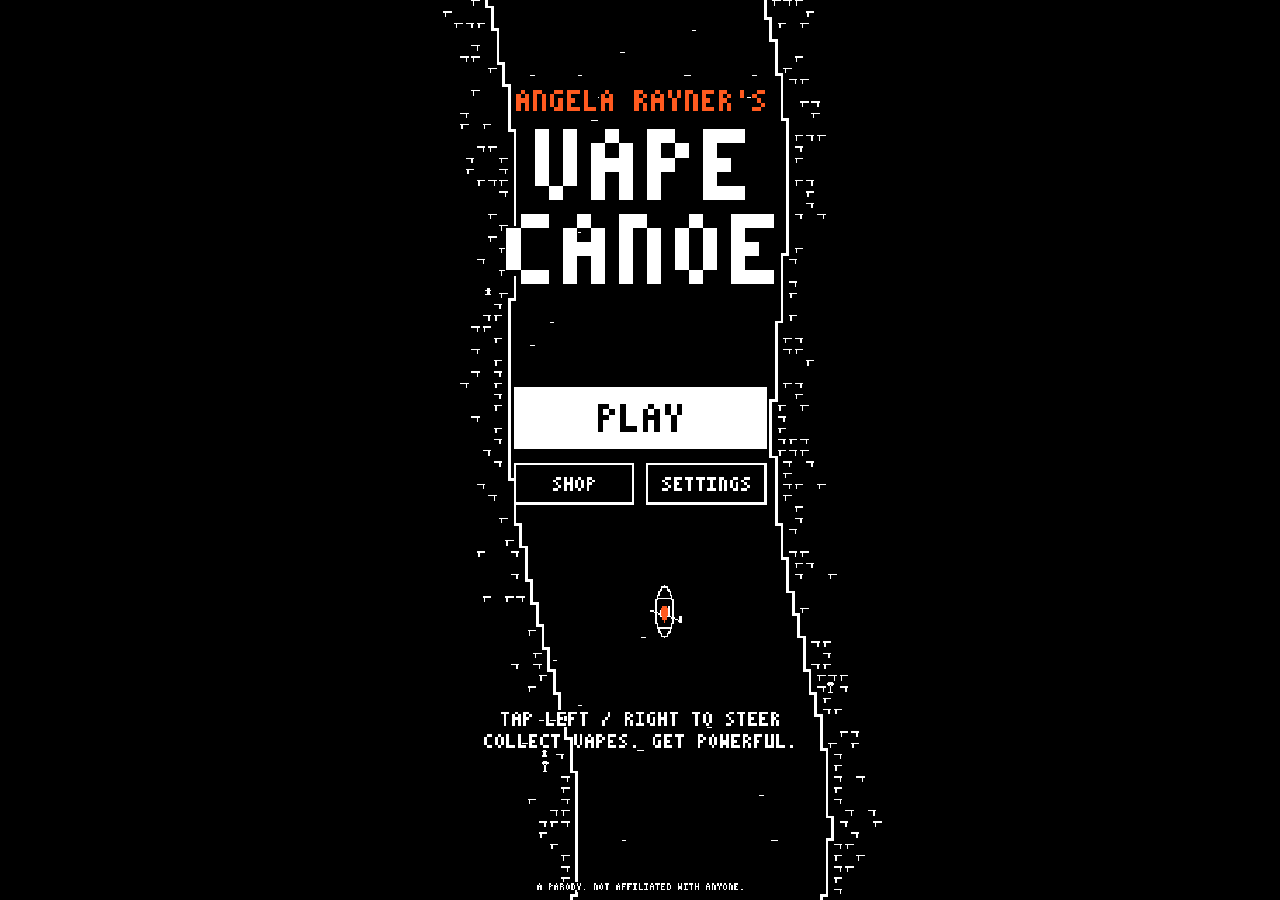
==== vape-canoe.html @ 208c9ad8 "Add single-file build (vape-canoe.html) and bundle script Co-Authored-By: Claude Fable 5.2 <noreply@" ====
<!doctype html>
<html lang="en-GB">
<head>
<meta charset="utf-8">
<meta name="viewport" content="width=device-width, initial-scale=1, maximum-scale=1, user-scalable=no">
<title>Angela Rayner's Vape Canoe</title>
<meta name="description" content="Paddle. Vape. Melt the horde. A one-thumb endless runner that turns into a bullet heaven. A parody.">
<meta name="theme-color" content="#000000">
<meta property="og:type" content="website">
<meta property="og:title" content="Angela Rayner's Vape Canoe">
<meta property="og:description" content="Paddle. Vape. Melt the horde. How many vapes can you collect?">
<meta name="mobile-web-app-capable" content="yes">
<meta name="apple-mobile-web-app-capable" content="yes">
<meta name="apple-mobile-web-app-status-bar-style" content="black">
<link rel="icon" href="[data-uri]">
<link rel="apple-touch-icon" href="[data-uri]">
<style>
  html, body { margin: 0; height: 100%; background: #000; overflow: hidden; overscroll-behavior: none; }
  body { display: flex; align-items: center; justify-content: center; height: 100dvh;
         touch-action: none; user-select: none; -webkit-user-select: none; -webkit-touch-callout: none; -webkit-tap-highlight-color: transparent; }
  canvas { display: block; background: #000; image-rendering: pixelated; image-rendering: crisp-edges; image-rendering: pixelated; }
</style>
</head>
<body>
<canvas id="game" width="360" height="640"></canvas>
<script type="importmap">{"imports":{"vc/config":"[data-uri]","vc/gfx":"[data-uri]","vc/platform":"[data-uri]","vc/game":"[data-uri]","vc/render":"[data-uri]","vc/main":"[data-uri]"}}</script>
<script type="module">import 'vc/main';</script>
</body>
</html>
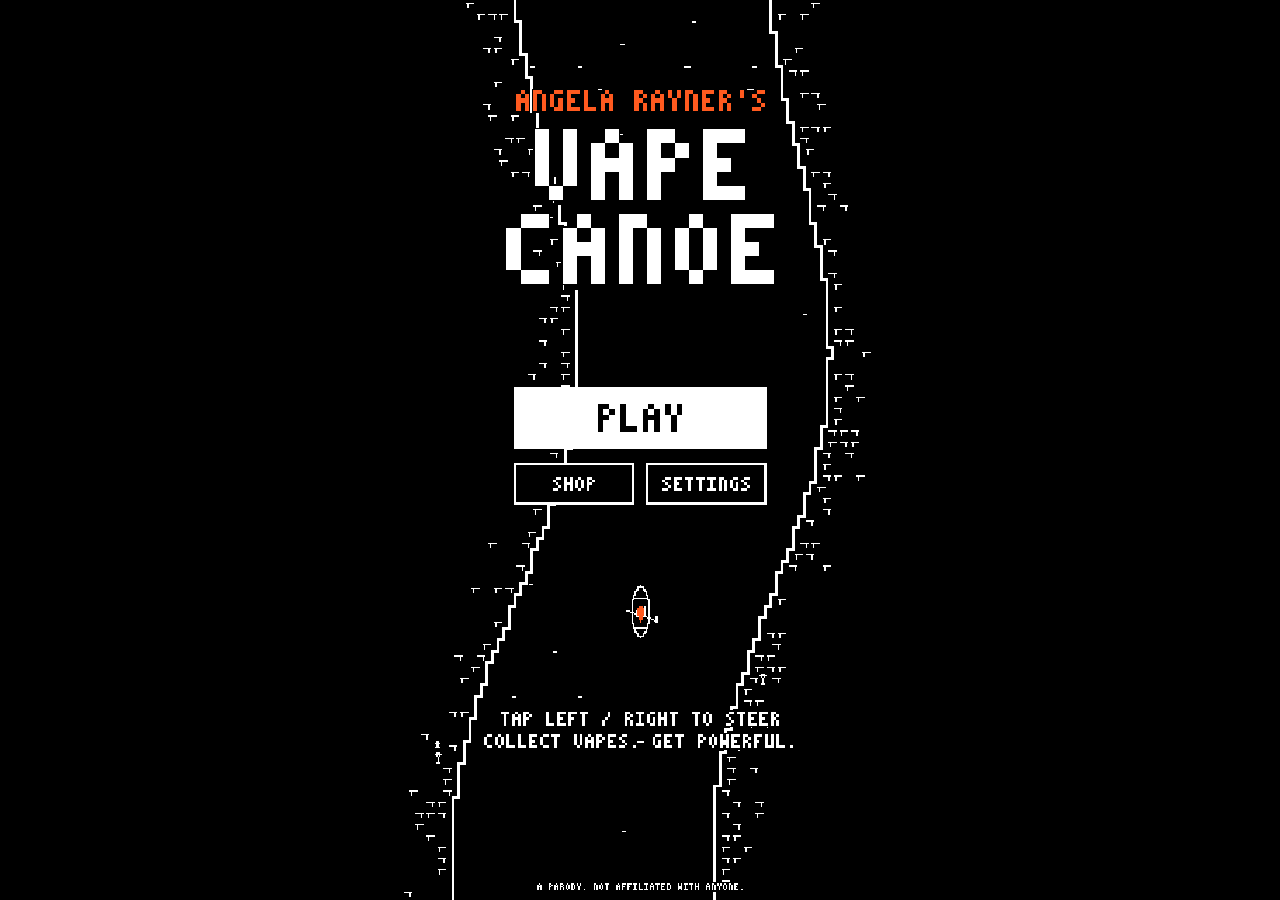
==== commit e288fea9: "Move HUD to a bottom status bar with a health-reactive face portrait Co-Authored-By: Claude Fable 5." ====
--- a/vape-canoe.html
+++ b/vape-canoe.html
@@ -23,7 +23,7 @@
 </head>
 <body>
 <canvas id="game" width="360" height="640"></canvas>
-<script type="importmap">{"imports":{"vc/config":"[data-uri]","vc/gfx":"[data-uri]","vc/platform":"[data-uri]","vc/game":"[data-uri]","vc/render":"[data-uri]","vc/main":"[data-uri]"}}</script>
+<script type="importmap">{"imports":{"vc/config":"[data-uri]","vc/gfx":"[data-uri]","vc/platform":"[data-uri]","vc/game":"[data-uri]","vc/render":"[data-uri]","vc/main":"[data-uri]"}}</script>
 <script type="module">import 'vc/main';</script>
 </body>
 </html>
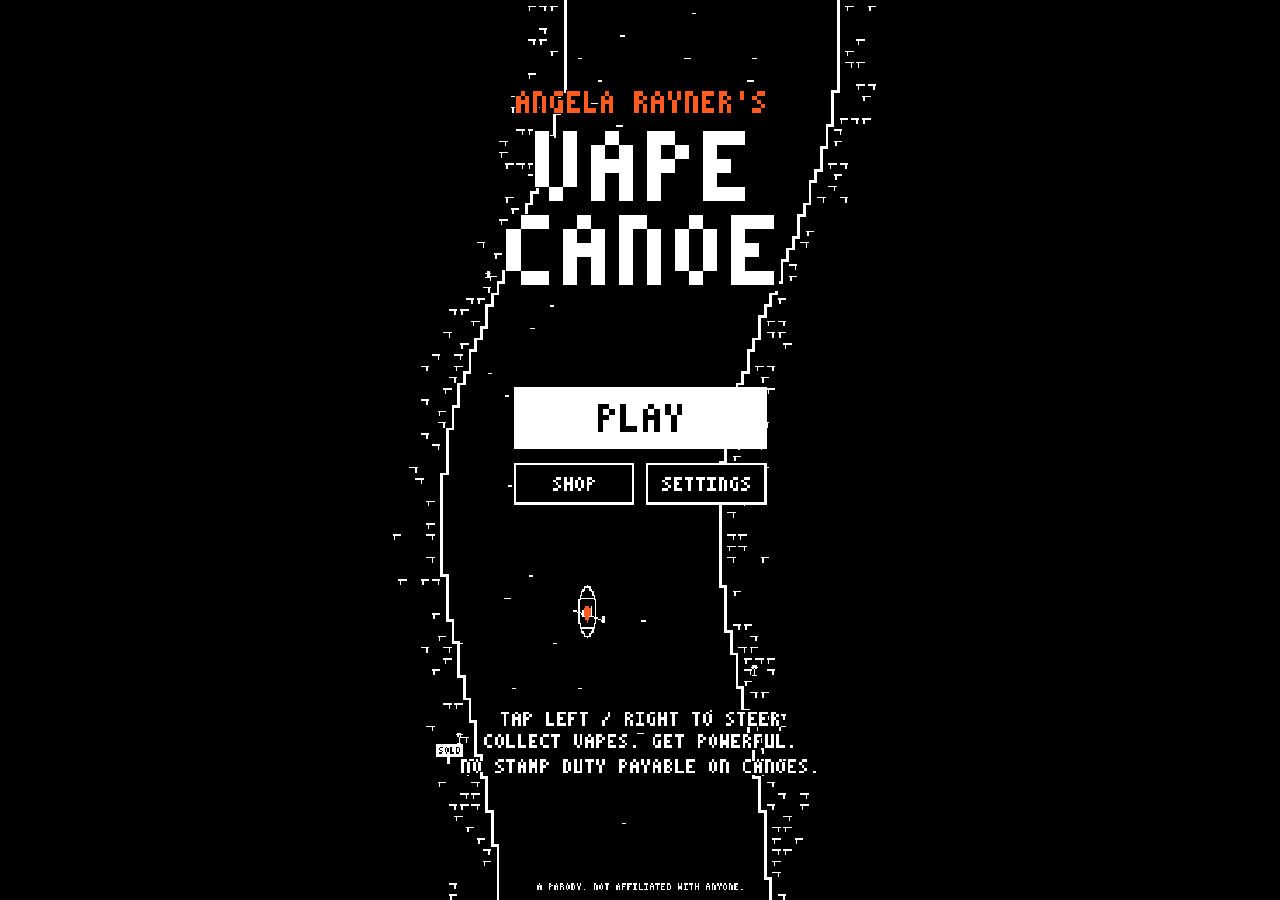
==== commit 3303365b: "Slow levelling, add vaping animation with portrait states, satirical flavour text Co-Authored-By: Cl" ====
--- a/vape-canoe.html
+++ b/vape-canoe.html
@@ -23,7 +23,7 @@
 </head>
 <body>
 <canvas id="game" width="360" height="640"></canvas>
-<script type="importmap">{"imports":{"vc/config":"[data-uri]","vc/gfx":"[data-uri]","vc/platform":"[data-uri]","vc/game":"[data-uri]","vc/render":"[data-uri]","vc/main":"[data-uri]"}}</script>
+<script type="importmap">{"imports":{"vc/config":"[data-uri]","vc/gfx":"[data-uri]","vc/platform":"[data-uri]","vc/game":"[data-uri]","vc/render":"[data-uri]","vc/main":"[data-uri]"}}</script>
 <script type="module">import 'vc/main';</script>
 </body>
 </html>
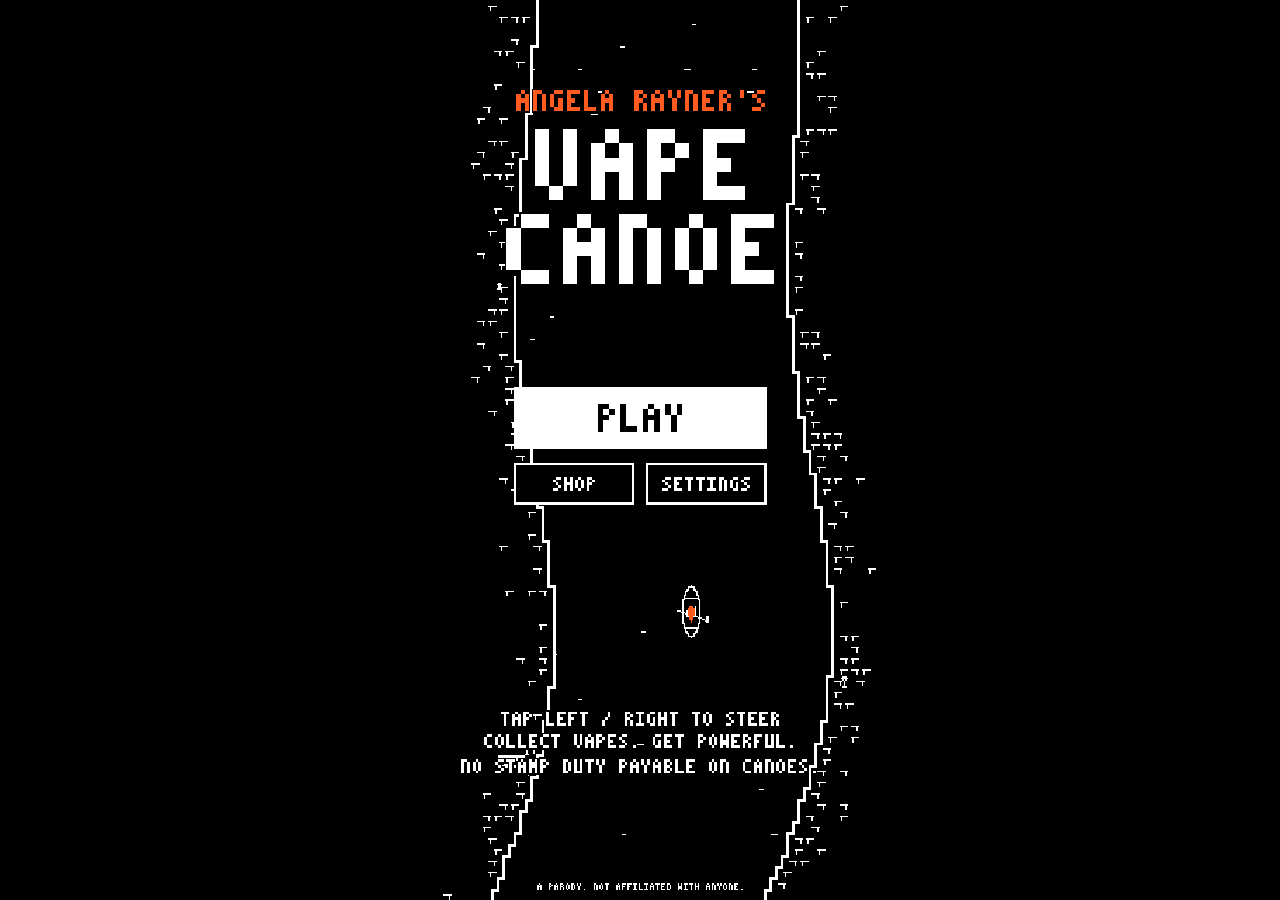
==== commit e78f2638: "Add game music with seamless loops, menu chiptune, menu muffle; fix pause menu Co-Authored-By: Claud" ====
--- a/vape-canoe.html
+++ b/vape-canoe.html
@@ -23,7 +23,8 @@
 </head>
 <body>
 <canvas id="game" width="360" height="640"></canvas>
-<script type="importmap">{"imports":{"vc/config":"[data-uri]","vc/gfx":"[data-uri]","vc/platform":"[data-uri]","vc/game":"[data-uri]","vc/render":"[data-uri]","vc/main":"[data-uri]"}}</script>
+<script>window.__MUSIC={"ufo":"[data-uri]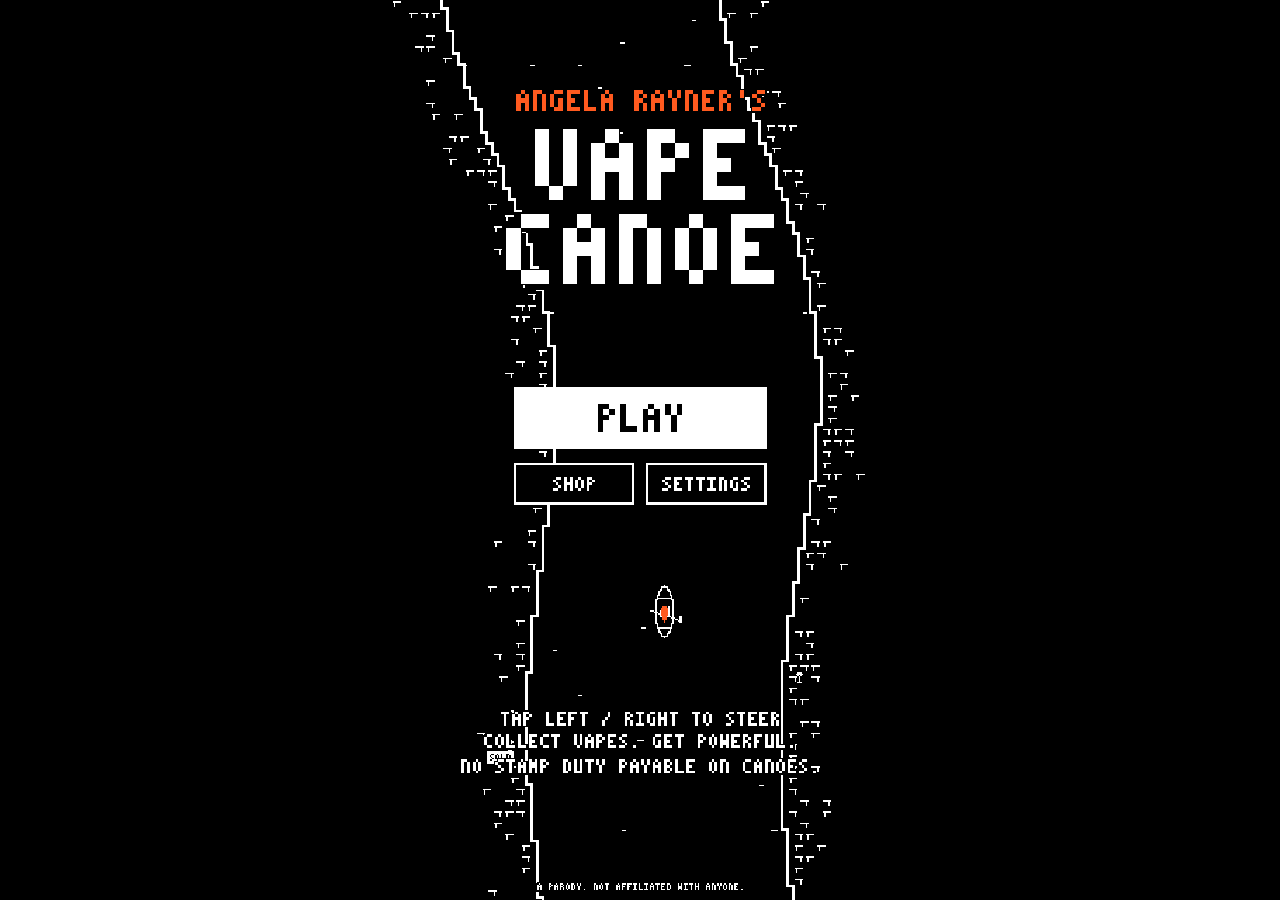
==== commit bd69f5d1: "Make chasers dodgeable, add Vape Rings, rename passives, ring enemies, fix death portrait Co-Authore" ====
--- a/vape-canoe.html
+++ b/vape-canoe.html
@@ -24,7 +24,7 @@
 <body>
 <canvas id="game" width="360" height="640"></canvas>
 <script>window.__MUSIC={"ufo":"[data-uri]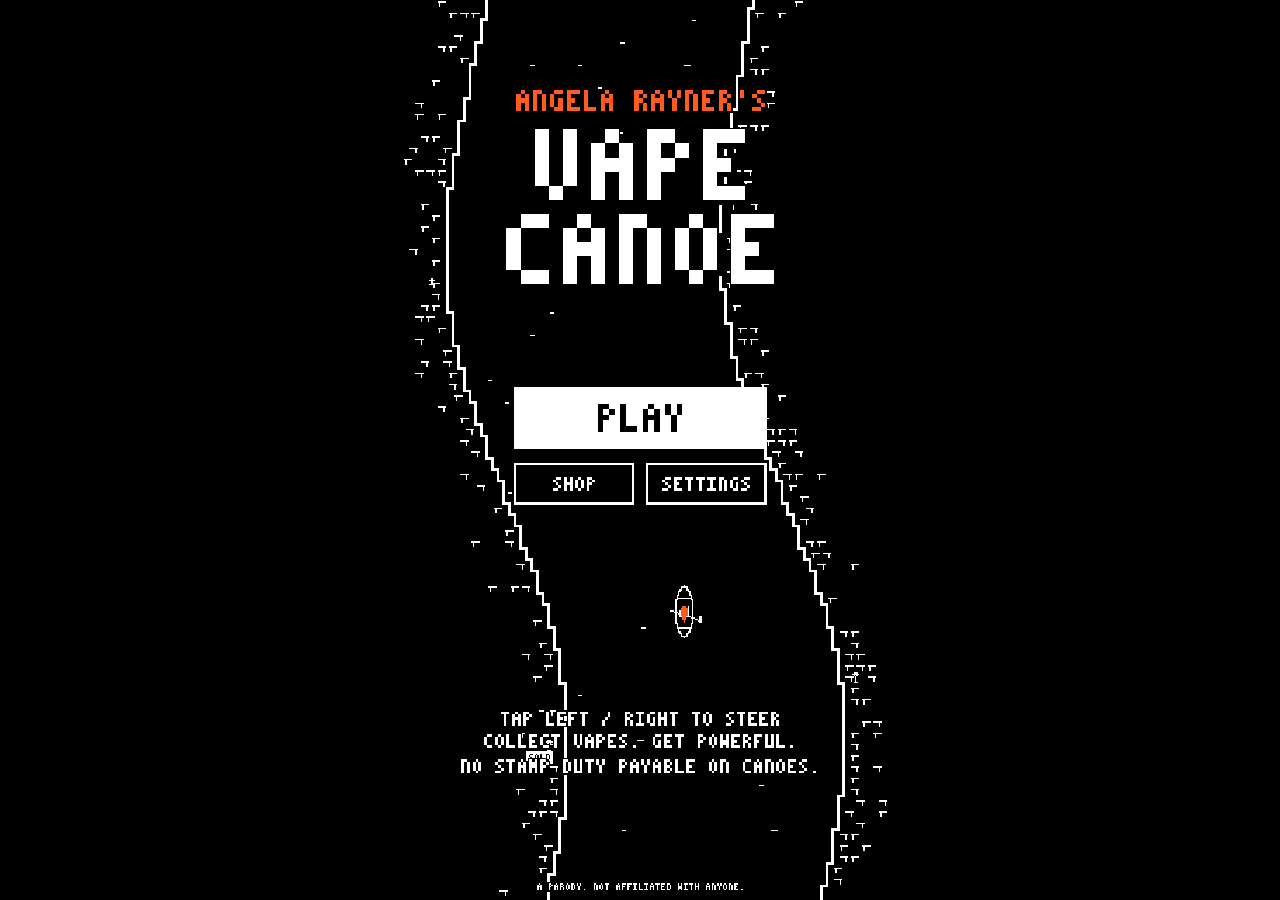
==== commit cbb61bce: "First level-up at 50 vapes with a gentler curve; enemy count follows level; thin red enemy outline C" ====
--- a/vape-canoe.html
+++ b/vape-canoe.html
@@ -24,7 +24,7 @@
 <body>
 <canvas id="game" width="360" height="640"></canvas>
 <script>window.__MUSIC={"ufo":"[data-uri]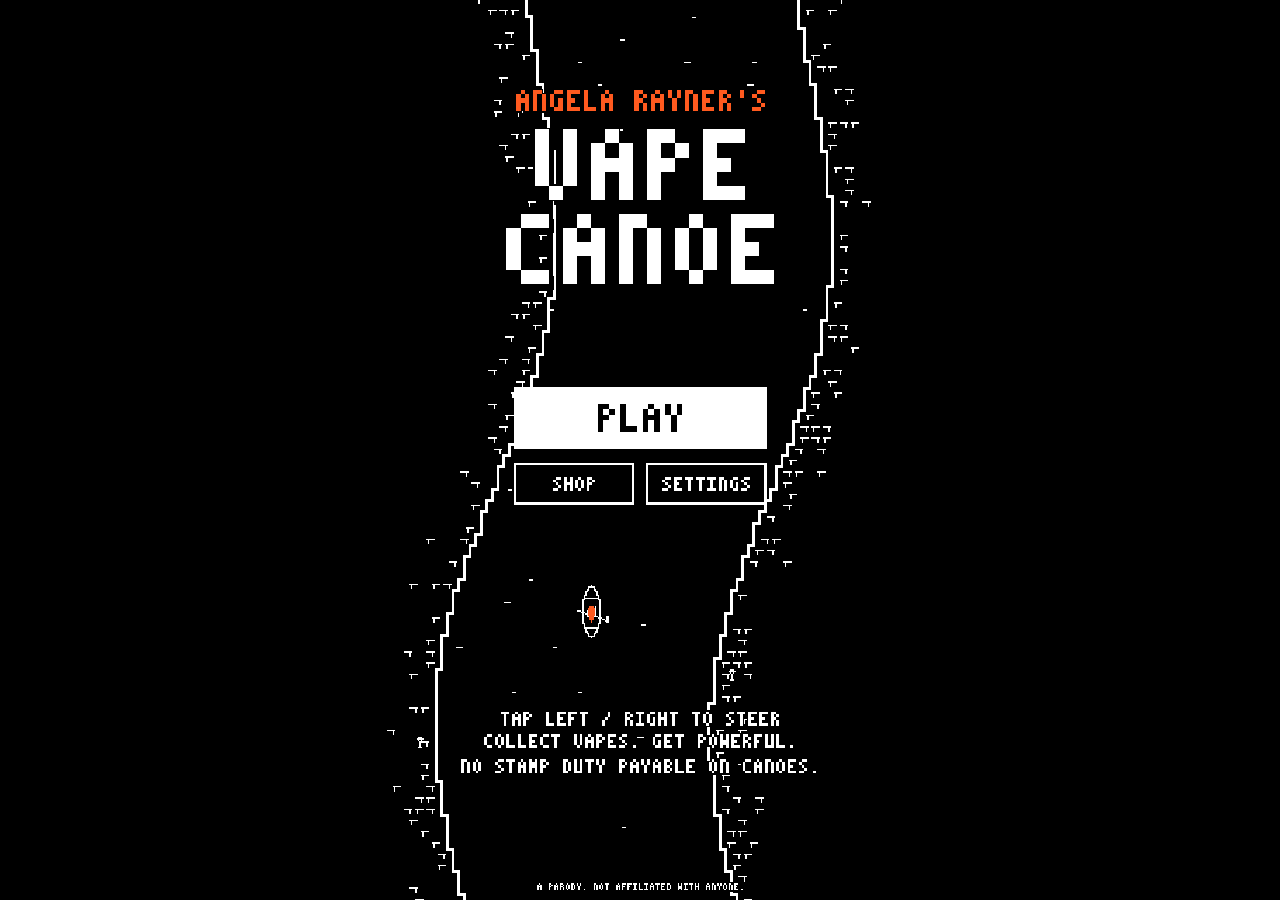
==== commit 8c2e0286: "Halve speed-burst visual effects Co-Authored-By: Claude Fable 5.2 <noreply@anthropic.com> Claude-Ses" ====
--- a/vape-canoe.html
+++ b/vape-canoe.html
@@ -24,7 +24,7 @@
 <body>
 <canvas id="game" width="360" height="640"></canvas>
 <script>window.__MUSIC={"ufo":"[data-uri]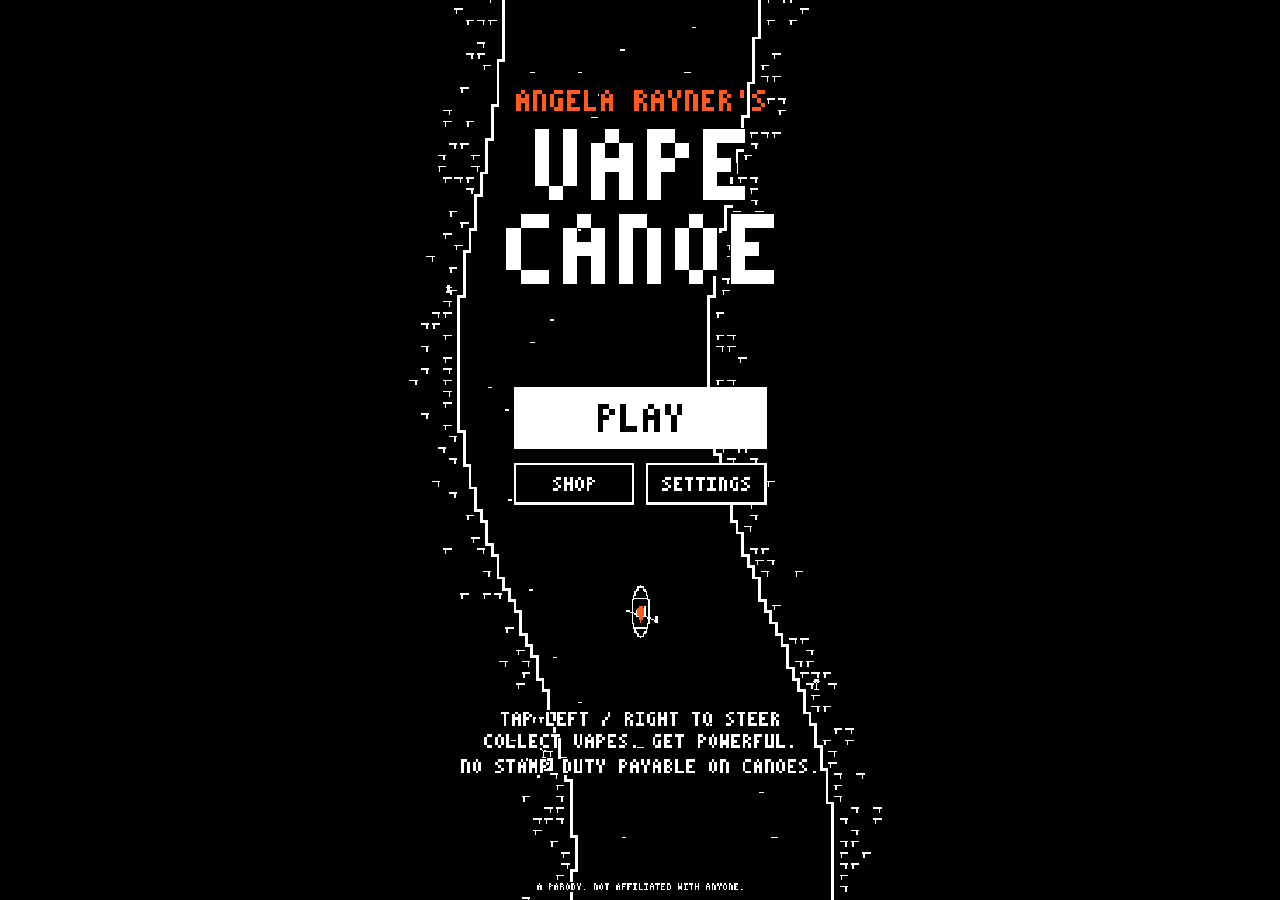
